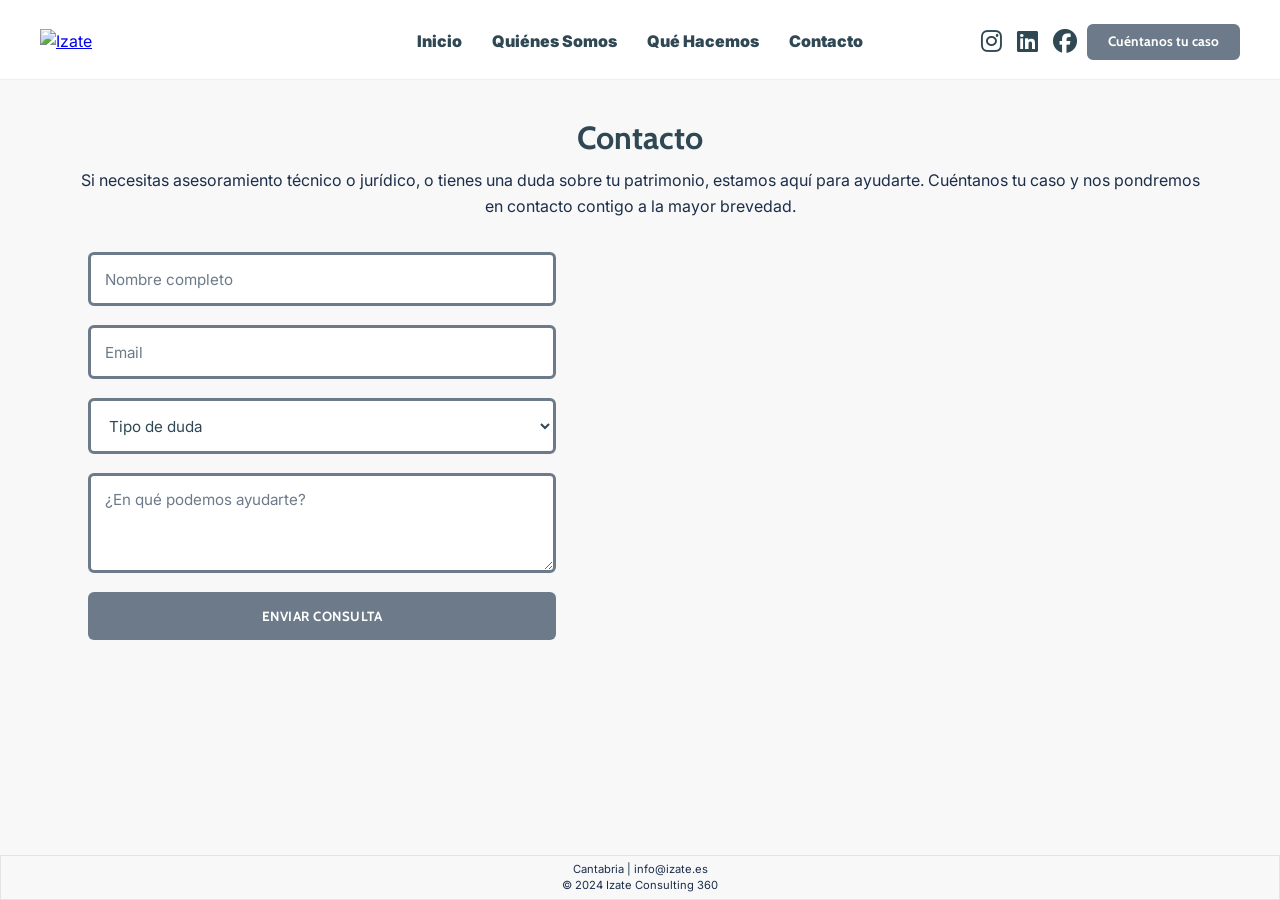
==== contacto.html @ cdb274c7 "Add files via upload" ====
<!DOCTYPE html>
<html lang="es">
<head>
    <meta charset="UTF-8">
    <meta name="viewport" content="width=device-width, initial-scale=1.0">
    <title>Contacto | Izate</title>
    <link rel="icon" href="https://res.cloudinary.com/degqhlfa0/image/upload/v1769365258/izatewebicono-01_zghdfw.png">
    <link rel="stylesheet" href="style.css">
    <link rel="preconnect" href="https://fonts.googleapis.com">
    <link rel="preconnect" href="https://fonts.gstatic.com" crossorigin>
    <link href="https://fonts.googleapis.com/css2?family=Cabin:wght@600;700&family=Inter:wght@400;500;600&display=swap" rel="stylesheet">
    <link rel="stylesheet" href="https://cdnjs.cloudflare.com/ajax/libs/font-awesome/6.5.1/css/all.min.css">
</head>
<body>
<header class="header">
    <div class="logo-container">
        <a href="index.html">
            <img src="https://res.cloudinary.com/degqhlfa0/image/upload/v1769522344/izate_osasli.png" alt="Izate" class="logo">
        </a>
    </div>

    <nav class="nav-sidebar" id="navSidebar">
        <button class="close-btn" id="menuClose">&times;</button>
        <ul>
            <li><a href="index.html">Inicio</a></li>
            <li><a href="quienes-somos.html">Quiénes Somos</a></li>
            <li><a href="que-hacemos.html">Qué Hacemos</a></li>
            <li><a href="contacto.html">Contacto</a></li>
        </ul>
        <!-- CTA SOLO MENÚ MÓVIL -->
        <button id="openModalMobile" class="cta-button nav-cta">
            Cuéntanos tu caso
        </button>
        <!-- BLOQUE INFERIOR SOLO MENÚ MÓVIL -->
        <div class="nav-footer">
            <div class="nav-socials">
                <a href="https://instagram.com/tuperfil" target="_blank" aria-label="Instagram">
                    <i class="fa-brands fa-instagram"></i>
                </a>
                <a href="https://linkedin.com/in/tuperfil" target="_blank" aria-label="LinkedIn">
                    <i class="fa-brands fa-linkedin"></i>
                </a>
                <a href="https://facebook.com/tuperfil" target="_blank" aria-label="Facebook">
                    <i class="fa-brands fa-facebook"></i>
                </a>
            </div>
            <a href="politicas-de-privacidad.html" class="nav-privacy">
                Políticas de privacidad
            </a>
        </div>
    </nav>

    <div class="social-links">
        <a href="https://instagram.com/tuperfil" target="_blank"><i class="fa-brands fa-instagram"></i></a>
        <a href="https://linkedin.com/in/tuperfil" target="_blank"><i class="fa-brands fa-linkedin"></i></a>
        <a href="https://facebook.com/tuperfil" target="_blank"><i class="fa-brands fa-facebook"></i></a>

        <button id="openModal" class="cta-button header-cta">
            Cuéntanos tu caso
        </button>
    </div>

    <button class="menu-toggle" id="menuOpen"><span></span><span></span><span></span></button>
</header>

<main class="container">
    <h1>Contacto</h1>
    <div class="contacto-introduccion">
        <p>Si necesitas asesoramiento técnico o jurídico, o tienes una duda sobre tu patrimonio, estamos aquí para ayudarte. Cuéntanos tu caso y nos pondremos en contacto contigo a la mayor brevedad.</p>
    </div>
    
    <section class="contacto-layout">
      <div class="contacto-formulario">
    <form id="contactPageForm" class="main-form">
        <input type="text" name="name" placeholder="Nombre completo" required>
        <input type="email" name="email" placeholder="Email" required>
        <select name="type" required>
            <option value="" disabled selected>Tipo de duda</option>
            <option value="juridica">Duda Jurídica</option>
            <option value="tecnica">Duda Técnica</option>
            <option value="360">Consultoría 360</option>
        </select>
        <textarea name="message" placeholder="¿En qué podemos ayudarte?" rows="6" required></textarea>
        <button type="submit" class="submit-btn">ENVIAR CONSULTA</button>
    </form>

    <div id="contactPageSuccess" class="form-success" style="display:none;">
        <h3>¡Consulta enviada!</h3>
        <p>Gracias por contactarnos. Te responderemos lo antes posible.</p>
    </div>
</div>


        <div class="contacto-foto">
            <div class="map-container">
                <iframe
                    src="https://www.google.com/maps/embed?pb=!1m18!1m12!1m3!1d372675.84203500405!2d-4.330338654569419!3d43.135398343851!2m3!1f0!2f0!3f0!3m2!1i1024!2i768!4f13.1!3m3!1m2!1s0xd4920db090ebfcb%3A0x104f58273c9c8d0!2sCantabria!5e0!3m2!1ses!2ses!4v1768815251213!5m2!1ses!2ses"
                    width="600" height="450" style="border:0;" allowfullscreen="" loading="lazy" referrerpolicy="no-referrer-when-downgrade">
                </iframe>
            </div>
        </div>
    </section>

    <!-- NUEVO MODAL PARA CONTACTO -->
    <div id="contactModal" class="modal">
        <div class="modal-content">
            <span class="close-modal" id="closeModal">&times;</span>
            <h3>Contacto</h3>
            <form id="contactForm" class="main-form">
                <input type="text" name="nombre" placeholder="Nombre completo" required>
                <input type="email" name="email" placeholder="Correo electrónico" required>
                <select name="tipo_consulta" required>
                    <option value="" disabled selected>Tipo de consulta</option>
                    <option value="juridica">Duda Jurídica</option>
                    <option value="tecnica">Duda Técnica</option>
                    <option value="360">Consultoría 360 (Ambas)</option>
                </select>
                <textarea name="mensaje" placeholder="Describe tu caso o consulta" rows="5" required></textarea>
                <button type="submit" class="submit-btn">ENVIAR</button>
            </form>

            <!-- MENSAJE DE ÉXITO MODAL -->
            <div id="formSuccess" class="form-success" style="display:none;">
                <h3>¡Consulta enviada!</h3>
                <p>Gracias por contactarnos. Te responderemos lo antes posible.</p>
            </div>
        </div>
    </div>
</main>

<footer class="footer">
    <p>Cantabria | info@izate.es</p>
    <p>&copy; 2024 Izate Consulting 360</p>
</footer>

<script src="main.js"></script>
</body>
</html>
---- style.css ----
/* =========================================
   1. RESET Y ESTILOS BASE
   ========================================= */
* {
    margin: 0;
    padding: 0;
    box-sizing: border-box;
}
html, body {
    height: 100%;
}

body {
    font-family: 'Inter', sans-serif;
    line-height: 1.6;
    color: #1C2E4A;
    background-color: #f8f8f8;
    display: flex;
    flex-direction: column;
}

main {
    flex: 1 0 auto;
    display: flex;
    flex-direction: column;
}

h1, h2, h3, .cta-button {
    font-family: 'Cabin', sans-serif;
    color: #2F4853;
}

.container {
    max-width: 1200px;
    margin: 0 auto;
    padding: 2rem;
}

h1, .section-title {
    text-align: center;
    margin-bottom: 0.3rem;
    width: 100%;
}





/* =========================================
   2. HEADER Y NAVEGACIÓN (Base Móvil)
   ========================================= */


.header {
    display: flex;
    justify-content: space-between;
    align-items: center;
    padding: 1rem 5%;
    border-bottom: 1px solid #eee;
    background: #fff;
    position: sticky;
    top: 0;
    z-index: 1000;
}

/* SE AGREGO CTA SOLO PARA ENCABEZADO */
.header .header-cta {
    margin-top: 0;
    padding: 0.6rem 1.2rem;
    font-size: 0.85rem;
    line-height: 1;
    align-self: center;
}

.logo {
    max-height: 50px;
}

/* HAMBURGUESA ANIMADA */
.menu-toggle {
    display: flex;
    flex-direction: column;
    gap: 5px;
    background: none;
    border: none;
    cursor: pointer;
    z-index: 2001;
    padding: 5px;
}

.menu-toggle span {
    width: 30px;
    height: 3px;
    background: #333;
    transition: 0.3s;
}

.menu-toggle.active span:nth-child(1) { transform: translateY(8px) rotate(45deg); }
.menu-toggle.active span:nth-child(2) { opacity: 0; }
.menu-toggle.active span:nth-child(3) { transform: translateY(-8px) rotate(-45deg); }

/* MENU LATERAL */
.nav-sidebar {
    position: fixed;
    top: 0;
    right: -100%;
    width: 280px;
    height: 100%;
    background: #f4f4f4;
    z-index: 2000;
    transition: 0.3s ease-in-out;
    padding: 5rem 2rem 2rem;
    box-shadow: -2px 0 5px rgba(0,0,0,0.1);
}

.nav-sidebar.active {
    right: 0;
}

.nav-sidebar ul {
    list-style: none;
}

.nav-sidebar ul li {
    margin: 2.2rem 0;
}

.nav-sidebar ul li a {
    position: relative;
    text-decoration: none;
    color:  #2F4853;
    font-weight: 900;
    font-size:  1.16rem;
}

.close-btn {
    display: none; /* Se utiliza la hamburguesa animada */
}

.social-links {
    display: none; /* Oculto en móvil */
}





/* =========================================
   3. ELEMENTOS COMUNES Y COMPONENTES
   ========================================= */

    
.photo-placeholder {
    width: 100%;
    aspect-ratio: 1 / 1;
    background-color: #f0f0f000;
    border: 2px dashed #bbb;
    display: flex;
    align-items: center;
    justify-content: center;
    margin-bottom: 1.5rem;
    text-align: center;
    padding: 20px;
    font-weight: bold;
    /* fondo imagen */
    background-size: cover;
    background-position: center;
    background-repeat: no-repeat;
    border-radius: 6px;
}

/* CUANDO HAY FOTO → NO MOSTRAR TEXTO NI FONDO */
.photo-placeholder.tecnico,
.photo-placeholder.abogado {
    color: transparent;        /* oculta “FOTO TÉCNICO / ABOGADO” */
    background-color: transparent;
    border: none;              /* opcional, quita línea punteada */
}

/* IMÁGENES DE PERFIL EN QUIENES SOMOS*/
.photo-placeholder.tecnico {
    background-image: url("https://res.cloudinary.com/degqhlfa0/image/upload/v1769362878/blank-profile-picture-973460_1920_ylqoxc.jpg");
}

.photo-placeholder.abogado {
    background-image: url("https://res.cloudinary.com/degqhlfa0/image/upload/v1769362878/blank-profile-picture-973460_1920_ylqoxc.jpg");
}

/* TAMAÑO DE FOTO EN QUIENES SOMOS */
.photo-placeholder img {
    width: 100%;
    height: 100%;
    object-fit: cover;
}

.cta-button {
    display: flex;
    margin: 0;                    /* 🔴 elimina saltos */
    padding: 0.6rem 2.5rem;
    border-radius: 6px;
    border: 2px solid #6C7A89;
    background: #6C7A89;
    color: #ffffff;
    font-weight: bold;
    cursor: pointer;
    transition: background-color 0.3s, border-color 0.3s;
    align-items: center;
    justify-content: center;
    z-index: 1200;                /* por encima del hero / lottie */
}

/* CTA FIJO EN INDEX */
.home .hero .cta-button {
    position: fixed;
    bottom: 32vh;
    left: 50%;
    transform: translateX(-50%);
    z-index: 2200;
    pointer-events: auto;
}

.cta-button:hover {
    background: #2F4853;
    border-color: #2F4853;
    color: #fff;
}





/* =========================================
   4. SECCIONES ESPECÍFICAS
   ========================================= */
   
   
.hero  {
    flex: 1;
    min-height: 100%;
    display: flex;
    align-items: center;
    justify-content: center;
    position: relative;
    overflow: hidden;
}

.hero-content {
     display: flex;
    flex-direction: column;
    align-items: center;
    justify-content: space-between; /* 🔑 */
    
}

/* TAMAÑO EN CONTENEDOR DE SERVICIOS */
.services-list {
    display: grid;
    grid-template-columns: repeat(auto-fit, minmax(280px, 1fr));
    gap: 1.5rem;
    margin-top: 2rem;
}

/* DISEÑO DE BLOQUE SERVICIOS */
.service-block {
    display: flex;
    flex-direction: column;
    border-radius: 6px;
    overflow: hidden;
    box-shadow: 0 2px 10px rgba(28,46,74,0.1);
}

/* DISEÑO DE TEXTO EN SERVICIOS (ALTURA FIJA) */
.service-text {
    background: #2F4853;
    color: #fff;
    padding: 2rem;
    height: 170px;          /* 🔴 CLAVE: todos iguales */
    overflow: hidden;       /* corta texto sobrante */
    display: flex;
    flex-direction: column;
    justify-content: center;
}

/* TITULOS EN SERVICIO */
.service-text h3 {
    margin: 0 0 0.8rem 0;
    font-size: 1.4rem;
    color: #ffffff;
}

/* TEXTO EN SERVICIOS */
.service-text p {
    margin: 0;
    font-size: 14px;
    line-height: 1.4;
}

/* IMAGENES EN SERVICIOS */
.service-img {
    width: 100%;
    height: 180px;          /* 🔴 todas las imágenes iguales */
    object-fit: cover;
    display: block;
}

.service-block:hover {
    border-color: #6c7a89;
    transform: translateY(-5px);
}

/* DISEÑO DE CONTENEDOR EN QUIENES SOMOS */
.team-grid {
    display: flex;
    flex-direction: column;
    gap: 2rem;
}

.member-info {
    border-radius: 6px;
    padding: 1.5rem;
    border: 1px solid #ccc;
    background-color: #2F4853;
}

/* ESTILO DE TEXTO EN QUIENES SOMOS*/

.member-info h2 {
  color: #ffffff; /* nombre */
  font-weight: 900;
  font-size: 24PX;
}

.member-info p {
  color: #ffffff; /* descripción */
    font-weight: 300;
    padding-top: 10PX;
     font-size: 14PX;
}

.member-info strong {
  color: #EAE0D5; /* cargo */
  font-weight: 900;
  font-size: 15PX;
  
}

/* CONTACTO POSICION */
.contacto-layout {
    display: flex;
    flex-direction: column;
    gap: 2rem;
    margin-top: 2rem;
}

.contacto-introduccion {
    display: flex;
    justify-content: center; /* centra el contenido interno */
}

.contacto-introduccion p {
    max-width: 1760px;        /* controla ancho visual */
    text-align: center;      /* centra el texto */
    line-height: 1.6;
}

.contacto-foto {
      display: block;
}





/* =========================================
   5. MODAL Y FORMULARIO BASE
   ========================================= */


.modal {
    position: fixed;
    inset: 0;
    z-index: 9000;
    background-color: #2f48538f;
    backdrop-filter: blur(3px);

    display: flex;
    align-items: center;
    justify-content: center;

    opacity: 0;
    visibility: hidden;
    pointer-events: none;

    transition: opacity 0.3s ease, visibility 0.3s ease;
}

.modal.active {
    opacity: 1;
    visibility: visible;
    pointer-events: auto;
}

.modal-content {
    background-color: #fff;
    padding: 2.5rem;
    border-radius: 8px;
    width: 90%;
    max-width: 500px;
    position: relative;   /* Quitar márgenes automáticos, ya que flex se encarga */
    margin: 0;
}

/* CERRAR MODAL CON X */
.close-modal {
    position: absolute;
    top: 15px;
    right: 20px;
    font-size: 28px;
    cursor: pointer;
}

/* FORMULARIO BASE */
.main-form {
    display: flex;
    flex-direction: column;
    gap: 1.2rem;
    font-family: 'Inter', sans-serif;
}

.main-form input,
.main-form select,
.main-form textarea {
     font-family: 'Inter', sans-serif;
    width: 100%;
    padding: 0.9rem;
    border-radius: 6px;
    border: 3px solid #6C7A89;
    font-size: 0.95rem;
    color: #6C7A89;
    background-color: #fff;
}

.main-form input::placeholder,
.main-form textarea::placeholder {
    color: #6C7A89;
    opacity: 1;
}

.main-form input:focus,
.main-form select:focus,
.main-form textarea:focus {
    outline: none;
    border-color: #2F4853;
    color: #2F4853;
}

/* BOTON DE ENVIO FORMULARIO */
.submit-btn {
    padding: 1rem;
    background: #6C7A89;
    color: #fff;
    border: none;
    border-radius: 6px;
    cursor: pointer;
    font-weight: bold;
    text-transform: uppercase;
    font-family: 'Cabin', sans-serif;
    letter-spacing: 0.5px;
}

.submit-btn:hover {
    background: #2F4853;
}

/* SELECT BASE */
.main-form select {
    color: #6C7A89;
}

.main-form option {
    color: #2F4853;
    background-color: #ffffff;
    font-family: 'Inter', sans-serif;
}

/* DISEÑO DE TITULOS DEL MODAL-FORMULARIO */
.modal-content h2,
.modal-content h3 {
    margin-bottom: 1.5rem;
    font-family: 'Cabin', sans-serif;
    color: #2F4853;
    font-size: 1.5rem;
    font-weight: 700;
    text-align: center;
}

.modal .submit-btn:hover {
    background-color: #2F4853;
}

/* FORMULARIO EXCLUSIVO PÁGINA CONTACTO (POR SI SE QUISIERA MODIFICAR INDIVIDUALMENTE) */
.contacto-formulario .main-form {
    background: transparent;
    padding: 1rem;
    border-radius: 6px;
    max-height: 420px;
    margin-top: -15px;
}

.contacto-formulario .main-form input,
.contacto-formulario .main-form select,
.contacto-formulario .main-form textarea {
    border-color: #6C7A89;
    color: #6C7A89;
}

.contacto-formulario .main-form select {
    color: #2F4853;
}

.contacto-formulario .main-form option {
    color: #6C7A89;
}

.contacto-formulario .submit-btn {
    background: #6C7A89;
}

.contacto-formulario .submit-btn:hover {
    background: #2F4853;
}

/* EVITA FLASH DEL MODAL AL CARGAR */
#contactModal {
    opacity: 0;
    visibility: hidden;
}





/* =========================================
   6. FOOTER
   ========================================= */


.footer {
  padding: 0.2rem 5rem;   /* antes 3rem 2rem */
  text-align: center;
 margin-top: auto;
border: #e4e3e3 solid 1px;
  background: #f8f8f8;
  position: relative;
}

.footer p,
.footer a {
  font-size: 0.7rem;
  line-height: 1.0;
  margin: 0.3rem 0;
}





/* =========================================
   7. MEDIA QUERIES (Escritorio > 768px)
   ========================================= */


@media (min-width: 1200px) {
.menu-toggle {
        display: none;
    }
    
.header {
        display: grid;
        /* Usamos 1fr a los lados para que la columna central sea el centro matemático real */
        grid-template-columns: 1fr auto 1fr; 
        align-items: center;
        padding: 10px 40px;
        height: 80px; /* Altura fija para evitar saltos de línea */
    }

.logo-container {
        grid-column: 1;
        justify-self: start;
        display: flex;
        align-items: center;
        min-width: 150px; /* Reserva espacio aunque no haya logo */
    }


/* MENU CENTRADO ESTATICO */
.nav-sidebar {
        grid-column: 2;
        justify-self: center;
        position: static;
        width: auto;
        background: none;
        padding: 0;
        box-shadow: none;
    }
.nav-sidebar ul li {
        margin: 1.2rem 0;
}

.nav-sidebar ul li a {
        font-size:  1.0rem !important; 
}

.nav-sidebar ul {
        display: flex;
        gap: 30px;
    }
    .nav-footer {
        display: none;
    }

    /* REDES SOCIALES */
.social-links {
        grid-column: 3;
        justify-self: end;
        display: flex;
        gap: 10px;
        min-width: 150px; /* Reserva el mismo espacio que el logo al otro lado */
    }

.social-links a {
        text-decoration: none;
        color: #2F4853;
        font-size: 1.5rem;
        margin-left: 5px;
        transition: color 0.3s;
    }

.social-links a:hover {
        color: #6c7a89;
    }

    /* LOGICA DE LA PAGINA DE INICIO*/
.home .logo-container,
.home .social-links {
        visibility: hidden; /* Oculta pero mantiene el espacio ocupado */
        pointer-events: none;
    }

    /* GRID SERVICIOS */
.services-list {
        display: grid;
        grid-template-columns: repeat(3, 1fr);
        gap: 2rem;
    }

    /* GRID EQUIPO */
.team-grid {
        display: grid;
        grid-template-columns: 1fr 1fr;
        gap: 60px;
        padding-top: 50px;
    }

.team-member {
        display: grid;
        grid-template-columns: auto 1fr; 
        gap: 20px;
    }

.member-photo .photo-placeholder {
        aspect-ratio: 2 / 3;
        height: 380px;
        width: 280px;
        margin-bottom: 0;
    }

.team-member:nth-child(1) { align-items: start; }

.team-member:nth-child(2) {
        grid-template-columns: 1fr auto; 
        align-items: end;
    }
    
.team-member:nth-child(2) .member-photo { order: 2; }
.team-member:nth-child(2) .member-info { 
        order: 1; 
        text-align: right; 
    }

    /* CONTACTO LAYOUT */
.contacto-layout {
        flex-direction: row;
        align-items: flex-start;
    }

.contacto-formulario {
        flex: 1;
        max-width: 500px;
    }

.contacto-foto {
        display: block;
        flex: 1;
    }
    
.contacto-foto .photo-placeholder {
        aspect-ratio: 16 / 9;
        margin-bottom: 0;
    }

.map-container {
        margin-top: 0 !important;
         border: 1px solid #f8f8f8 !important;
    }

.nav-cta {
        display: none;
    }

.nav-sidebar ul li a::after {
  content: "";
  position: absolute;
  left: 0;
  bottom: -4px;
  width: 0;
  height: 2px;
  background: #6C7A89;
  transition: width 0.3s ease;
}

.nav-sidebar ul li a:hover::after {
  width: 100%;
}
   

}






/* =========================================
   8. CSS ADICIONAL PARA FUNCIONALIDADES ESPECÍFICAS
   ========================================= */


/* VIDEO DE FONDO HERO (NO AFECTA NADA  MÁS) */
.hero video {
    position: absolute;
    inset: 0;
    width: 100%;
    height: 100%;
    object-fit: cover;
}

/* MANTIENE EL CONTENIDO POR ENCIMA DEL VIDEO */
.hero > * {
    position: relative;
    z-index: 1;
}

/* MAPA */
.map-container {
    width: 100%;
    min-height: 100px; 
    aspect-ratio: 14 / 9;
    border: 14px solid #f8f8f8;;
    overflow: hidden;
       margin-top: -20px; 
    border-radius: 6px;
}

.map-container iframe {
    width: 100%;
    height: 100%;
    display: block;
}

/* REDES Y POLITICAS DE PRIVACIDAD EN EL MENU LATERAL */
.nav-sidebar {
    display: flex;
    flex-direction: column;
}

.nav-footer {
    margin-top: auto; /* 🔑 lo manda al fondo */
    text-align: center;
    padding-top: 2rem;
    border-top: 1px solid #ddd;
}

.nav-socials {
    display: flex;
    justify-content: center;
    gap: 26px;
    margin-bottom: 1rem;
}

.nav-socials a {
    font-size: 1.8rem;
    color: #2F4853;
    text-decoration: none;
    transition: color 0.3s;
}

.nav-socials a:hover {
    color: #6C7A89;
}
.nav-privacy {
    display: block;
    font-size: 0.75rem;
    color: #6C7A89;
    text-decoration: none;
}

.nav-privacy:hover {
    text-decoration: underline;
    
}
/* CTA BOTON DE CONTACTO EN EL MENU LATERAL */
.nav-cta {
    width: 100%;
    margin: 2rem 0 1.5rem;
    padding: 0.9rem;
    font-size: 0.95rem;
    text-align: center;
}

/* CLICK AZUL CAMBIADO POR COLOR DE EMPRESA EN MOVIL */
a, button {
        -webkit-tap-highlight-color: #6c7a8975; /* rojo semitransparente */
    }

/* DISEÑO DE MENSAJE AL ENVIAR FORMULARIO */
#formSuccess {
    display: none;
    text-align: center;
    padding: 2rem 1.5rem;
}

#formSuccess h3 {
    font-family: 'Cabin', sans-serif;
    font-size: 1.4rem;
    margin-bottom: 0.8rem;
    color: #111;
}

#formSuccess p {
    font-family: 'Inter', sans-serif;
    font-size: 0.95rem;
    line-height: 1.5;
    color: #555;
}

/* ICONO */
#formSuccess::before {
    content: "✓";
    display: block;
    font-size: 2.2rem;
    color: #6C7A89; /* color palomita */
    margin-bottom: 0.8rem;
}

/* DISEÑO DE MENSAJE AL ENVIAR FORMULARIO EN PAGINA CONTACTO */
#contactPageSuccess {
    display: none;
    text-align: center;   /* centra el texto */
    padding: 2rem 1.5rem;
}

/* TITULO */
#contactPageSuccess h3 {
    font-family: 'Cabin', sans-serif;
    font-size: 1.4rem;
    margin-bottom: 0.8rem;
    color: #111;
}

/* PARRAFO */
#contactPageSuccess p {
    font-family: 'Inter', sans-serif;
    font-size: 0.95rem;
    line-height: 1.5;
    color: #555;
}

/* INTRO LOGO */
#intro {
    position: fixed;
    inset: 0;
    background: transparent;
    z-index: 999;
    display: flex;
    align-items: center;
    justify-content: center;
    pointer-events: none;
     padding-bottom: 8vh;
}

/* CONTENEDOR DE LA ANIMACION INTRO */
#lottieIntro {
      width: clamp(460px, 60vw, 650px);
    margin: 0 auto;
    display: flex;
    justify-content: center;
    align-items: center;
    transform: translateX(-2%);
}





/* ================================
   ANIMACIONES DE ENTRADA
   ================================ */
   

/* ANIMACION PARA LA PAGINA INDEX */
.animate {
    opacity: 0;
    transition: opacity 0.9s ease;
}

/* Animación sin afectar la posición ni el display */
.animate.from-bottom {
    opacity: 0;
    transform: translateY(20px);
    transition: opacity 0.9s ease, transform 0.9s ease;
}

.animate.is-visible {
    opacity: 1;
}

/* ANIMACION EN LAS OTRAS PAGINAS */
.animate-body {
    opacity: 0;          /* empieza invisible */
    transform: none;     /* no mueve el layout, solo opacidad */
    transition: opacity 0.9s ease;
    will-change: opacity;
}

/* Cuando se hace visible */
.animate-body.is-visible {
    opacity: 1;
    transform: none; /* permanece en su posición real */
}

/* FORZAR VISIBILIDAD CRÍTICA, HACE QUE EL MODAL SEA VISIBLE Y FUNCIONAL */
#contactModal.active {
    display: flex !important;
    opacity: 1 !important;
    visibility: visible !important;
    pointer-events: auto !important; /* Permite que se pueda interactuar */
    z-index: 99999 !important;      /* Por encima de cualquier video o intro */
}

.modal-content {
    z-index: 100000 !important;    /* Asegura que el formulario esté arriba */
}
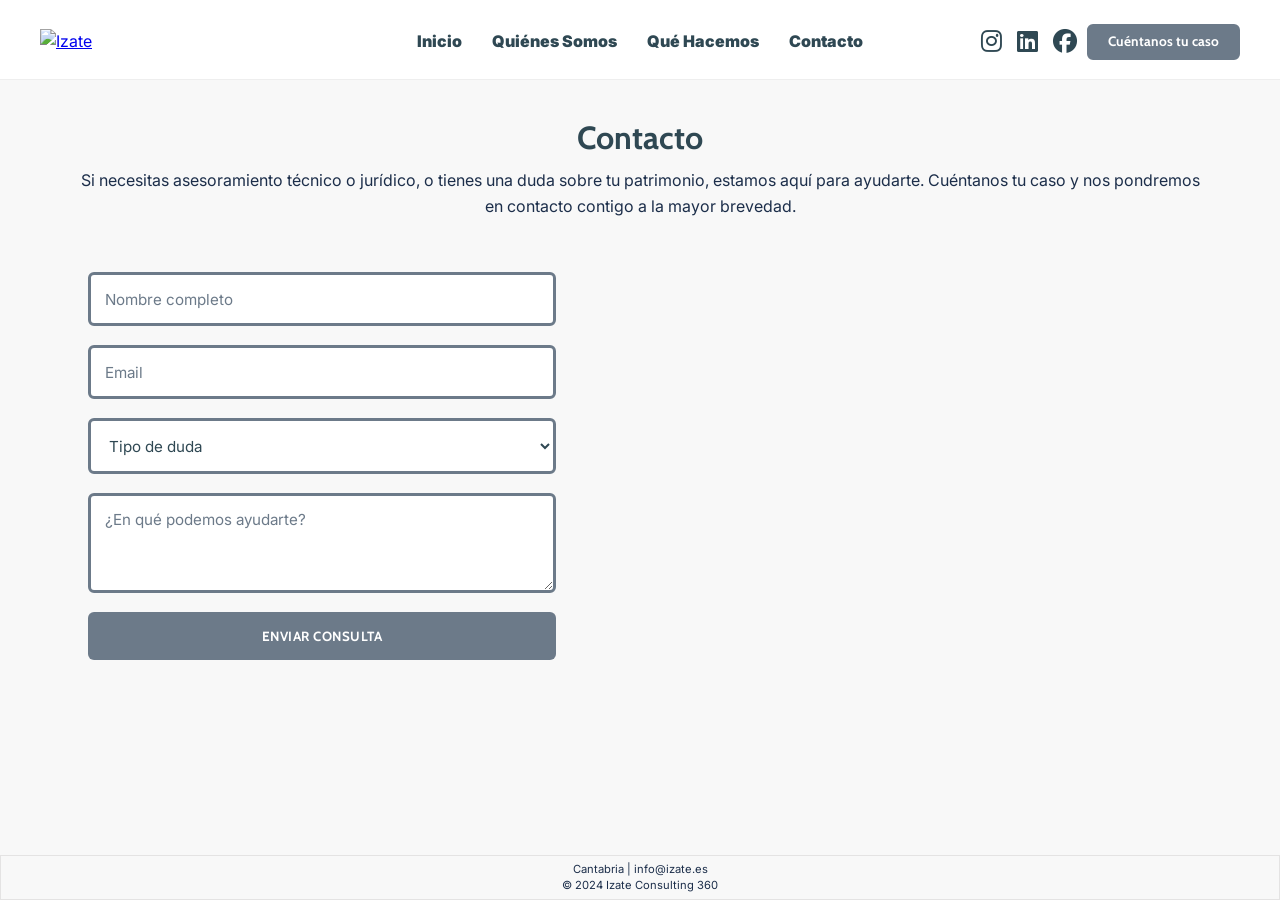
==== commit 26c75cf0: "Add files via upload" ====
--- a/contacto.html
+++ b/contacto.html
@@ -20,18 +20,16 @@
     </div>
 
     <nav class="nav-sidebar" id="navSidebar">
-        <button class="close-btn" id="menuClose">&times;</button>
+        <button class="close-btn" id="menuClose">×</button>
         <ul>
             <li><a href="index.html">Inicio</a></li>
             <li><a href="quienes-somos.html">Quiénes Somos</a></li>
             <li><a href="que-hacemos.html">Qué Hacemos</a></li>
             <li><a href="contacto.html">Contacto</a></li>
         </ul>
-        <!-- CTA SOLO MENÚ MÓVIL -->
         <button id="openModalMobile" class="cta-button nav-cta">
             Cuéntanos tu caso
         </button>
-        <!-- BLOQUE INFERIOR SOLO MENÚ MÓVIL -->
         <div class="nav-footer">
             <div class="nav-socials">
                 <a href="https://instagram.com/tuperfil" target="_blank" aria-label="Instagram">
@@ -64,34 +62,34 @@
 </header>
 
 <main class="container">
-    <h1>Contacto</h1>
-    <div class="contacto-introduccion">
+    <h1 class="animate">Contacto</h1>
+    
+    <div class="contacto-introduccion animate">
         <p>Si necesitas asesoramiento técnico o jurídico, o tienes una duda sobre tu patrimonio, estamos aquí para ayudarte. Cuéntanos tu caso y nos pondremos en contacto contigo a la mayor brevedad.</p>
     </div>
     
     <section class="contacto-layout">
-      <div class="contacto-formulario">
-    <form id="contactPageForm" class="main-form">
-        <input type="text" name="name" placeholder="Nombre completo" required>
-        <input type="email" name="email" placeholder="Email" required>
-        <select name="type" required>
-            <option value="" disabled selected>Tipo de duda</option>
-            <option value="juridica">Duda Jurídica</option>
-            <option value="tecnica">Duda Técnica</option>
-            <option value="360">Consultoría 360</option>
-        </select>
-        <textarea name="message" placeholder="¿En qué podemos ayudarte?" rows="6" required></textarea>
-        <button type="submit" class="submit-btn">ENVIAR CONSULTA</button>
-    </form>
+        <div class="contacto-formulario animate from-bottom">
+            <form id="contactPageForm" class="main-form">
+                <input type="text" name="name" placeholder="Nombre completo" required>
+                <input type="email" name="email" placeholder="Email" required>
+                <select name="type" required>
+                    <option value="" disabled selected>Tipo de duda</option>
+                    <option value="juridica">Duda Jurídica</option>
+                    <option value="tecnica">Duda Técnica</option>
+                    <option value="360">Consultoría 360</option>
+                </select>
+                <textarea name="message" placeholder="¿En qué podemos ayudarte?" rows="6" required></textarea>
+                <button type="submit" class="submit-btn">ENVIAR CONSULTA</button>
+            </form>
 
-    <div id="contactPageSuccess" class="form-success" style="display:none;">
-        <h3>¡Consulta enviada!</h3>
-        <p>Gracias por contactarnos. Te responderemos lo antes posible.</p>
-    </div>
-</div>
+            <div id="contactPageSuccess" class="form-success" style="display:none;">
+                <h3>¡Consulta enviada!</h3>
+                <p>Gracias por contactarnos. Te responderemos lo antes posible.</p>
+            </div>
+        </div>
 
-
-        <div class="contacto-foto">
+        <div class="contacto-foto animate from-bottom">
             <div class="map-container">
                 <iframe
                     src="https://www.google.com/maps/embed?pb=!1m18!1m12!1m3!1d372675.84203500405!2d-4.330338654569419!3d43.135398343851!2m3!1f0!2f0!3f0!3m2!1i1024!2i768!4f13.1!3m3!1m2!1s0xd4920db090ebfcb%3A0x104f58273c9c8d0!2sCantabria!5e0!3m2!1ses!2ses!4v1768815251213!5m2!1ses!2ses"
@@ -101,10 +99,9 @@
         </div>
     </section>
 
-    <!-- NUEVO MODAL PARA CONTACTO -->
     <div id="contactModal" class="modal">
         <div class="modal-content">
-            <span class="close-modal" id="closeModal">&times;</span>
+            <span class="close-modal" id="closeModal">×</span>
             <h3>Contacto</h3>
             <form id="contactForm" class="main-form">
                 <input type="text" name="nombre" placeholder="Nombre completo" required>
@@ -119,7 +116,6 @@
                 <button type="submit" class="submit-btn">ENVIAR</button>
             </form>
 
-            <!-- MENSAJE DE ÉXITO MODAL -->
             <div id="formSuccess" class="form-success" style="display:none;">
                 <h3>¡Consulta enviada!</h3>
                 <p>Gracias por contactarnos. Te responderemos lo antes posible.</p>
@@ -128,11 +124,11 @@
     </div>
 </main>
 
-<footer class="footer">
+<footer class="footer animate">
     <p>Cantabria | info@izate.es</p>
-    <p>&copy; 2024 Izate Consulting 360</p>
+    <p>© 2024 Izate Consulting 360</p>
 </footer>
 
 <script src="main.js"></script>
 </body>
-</html>
+</html>
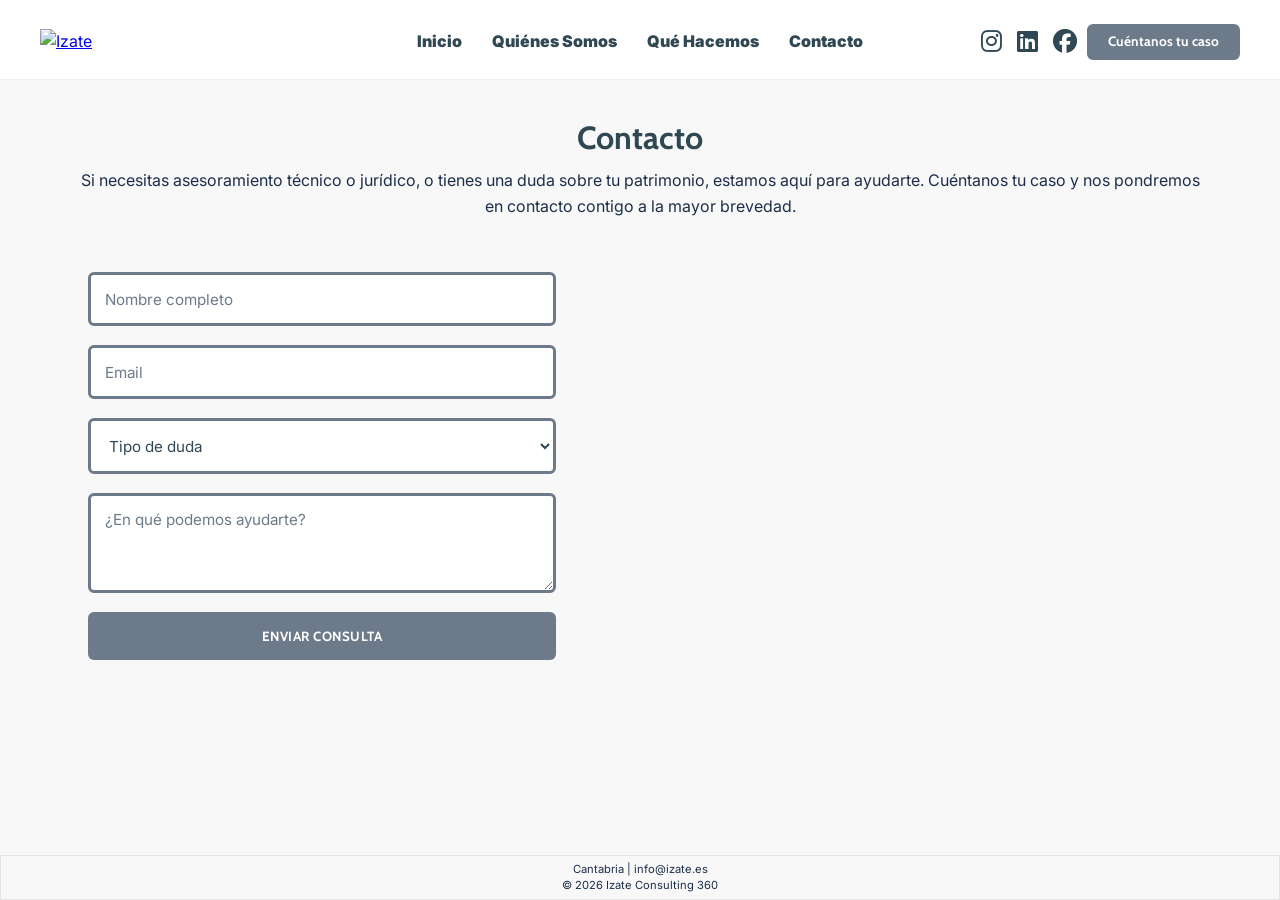
==== commit 354e7367: "Update contacto.html" ====
--- a/contacto.html
+++ b/contacto.html
@@ -126,9 +126,10 @@
 
 <footer class="footer animate">
     <p>Cantabria | info@izate.es</p>
-    <p>© 2024 Izate Consulting 360</p>
+    <p>© 2026 Izate Consulting 360</p>
 </footer>
 
 <script src="main.js"></script>
 </body>
-</html>+
+</html>
